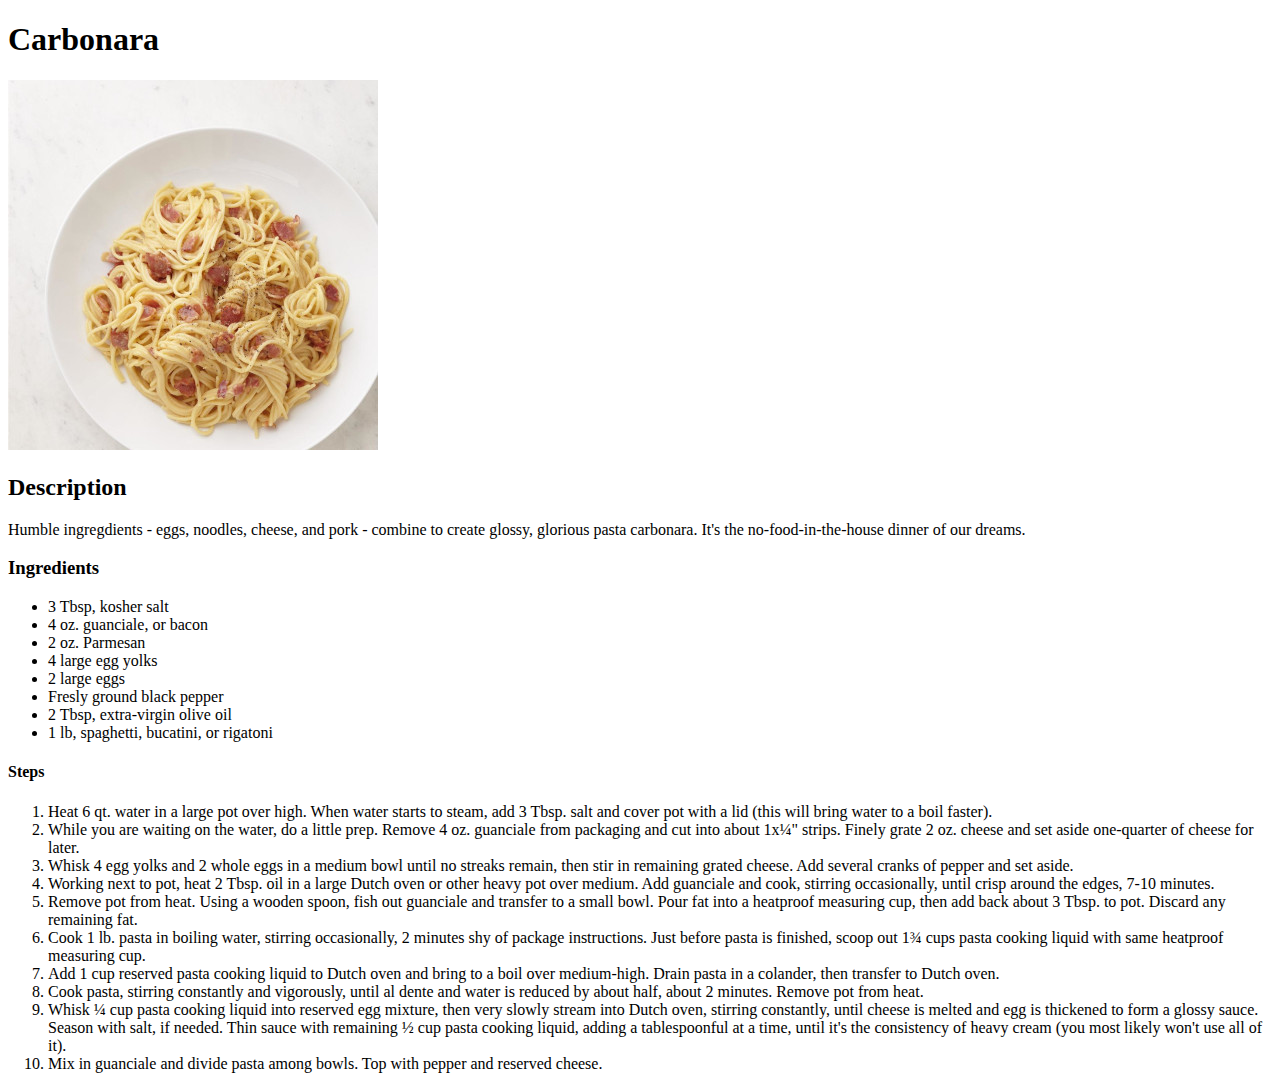
==== recipes/carbonara.html @ 99c6de37 "Add steps section" ====
<!DOCTYPE html>
<html lang="en">
  <head>
    <meta charset="utf-8">
    <title>Carbonara</title>
  </head>
  <body>
    <h1>Carbonara</h1>
    <img src="../images/carbonara.jpeg" alt="creamy pasta with bacon and pepper">
    <h2>Description</h2>
    <p>
      Humble ingregdients - eggs, noodles, cheese, and pork -
      combine to create glossy, glorious pasta carbonara.
      It's the no-food-in-the-house dinner of our dreams. 
    </p>
    <h3>Ingredients</h3>
    <ul>
     <li>3 Tbsp, kosher salt</li>
     <li>4 oz. guanciale, or bacon</li>
     <li>2 oz. Parmesan</li>
     <li>4 large egg yolks</li>
     <li>2 large eggs</li>
     <li>Fresly ground black pepper</li>
     <li>2 Tbsp, extra-virgin olive oil</li>
     <li>1 lb, spaghetti, bucatini, or rigatoni</li>
   </ul>
   <h4>Steps</h4>
   <ol>
     <li>
       Heat 6 qt. water in a large pot over high. When water starts to steam, add 3 Tbsp. salt and cover pot with a lid (this will bring water to a boil faster).
     </li>
     <li>
      While you are waiting on the water, do a little prep. Remove 4 oz. guanciale from packaging and cut into about 1x¼" strips. Finely grate 2 oz. cheese and set aside one-quarter of cheese for later.
     </li>
     <li>
      Whisk 4 egg yolks and 2 whole eggs in a medium bowl until no streaks remain, then stir in remaining grated cheese. Add several cranks of pepper and set aside.
     </li>
     <li>
      Working next to pot, heat 2 Tbsp. oil in a large Dutch oven or other heavy pot over medium. Add guanciale and cook, stirring occasionally, until crisp around the edges, 7-10 minutes.
     </li>
     <li>
      Remove pot from heat. Using a wooden spoon, fish out guanciale and transfer to a small bowl. Pour fat into a heatproof measuring cup, then add back about 3 Tbsp. to pot. Discard any remaining fat.
     </li>
     <li>
      Cook 1 lb. pasta in boiling water, stirring occasionally, 2 minutes shy of package instructions. Just before pasta is finished, scoop out 1¾ cups pasta cooking liquid with same heatproof measuring cup.
     </li>
     <li>
      Add 1 cup reserved pasta cooking liquid to Dutch oven and bring to a boil over medium-high. Drain pasta in a colander, then transfer to Dutch oven.
     </li>
     <li>
      Cook pasta, stirring constantly and vigorously, until al dente and water is reduced by about half, about 2 minutes. Remove pot from heat.
     </li>
     <li>
      Whisk ¼ cup pasta cooking liquid into reserved egg mixture, then very slowly stream into Dutch oven, stirring constantly, until cheese is melted and egg is thickened to form a glossy sauce. Season with salt, if needed. Thin sauce with remaining ½ cup pasta cooking liquid, adding a tablespoonful at a time, until it's the consistency of heavy cream (you most likely won't use all of it).
     </li>
     <li>
      Mix in guanciale and divide pasta among bowls. Top with pepper and reserved cheese.
     </li>
   </ol>
  </body>
</html>
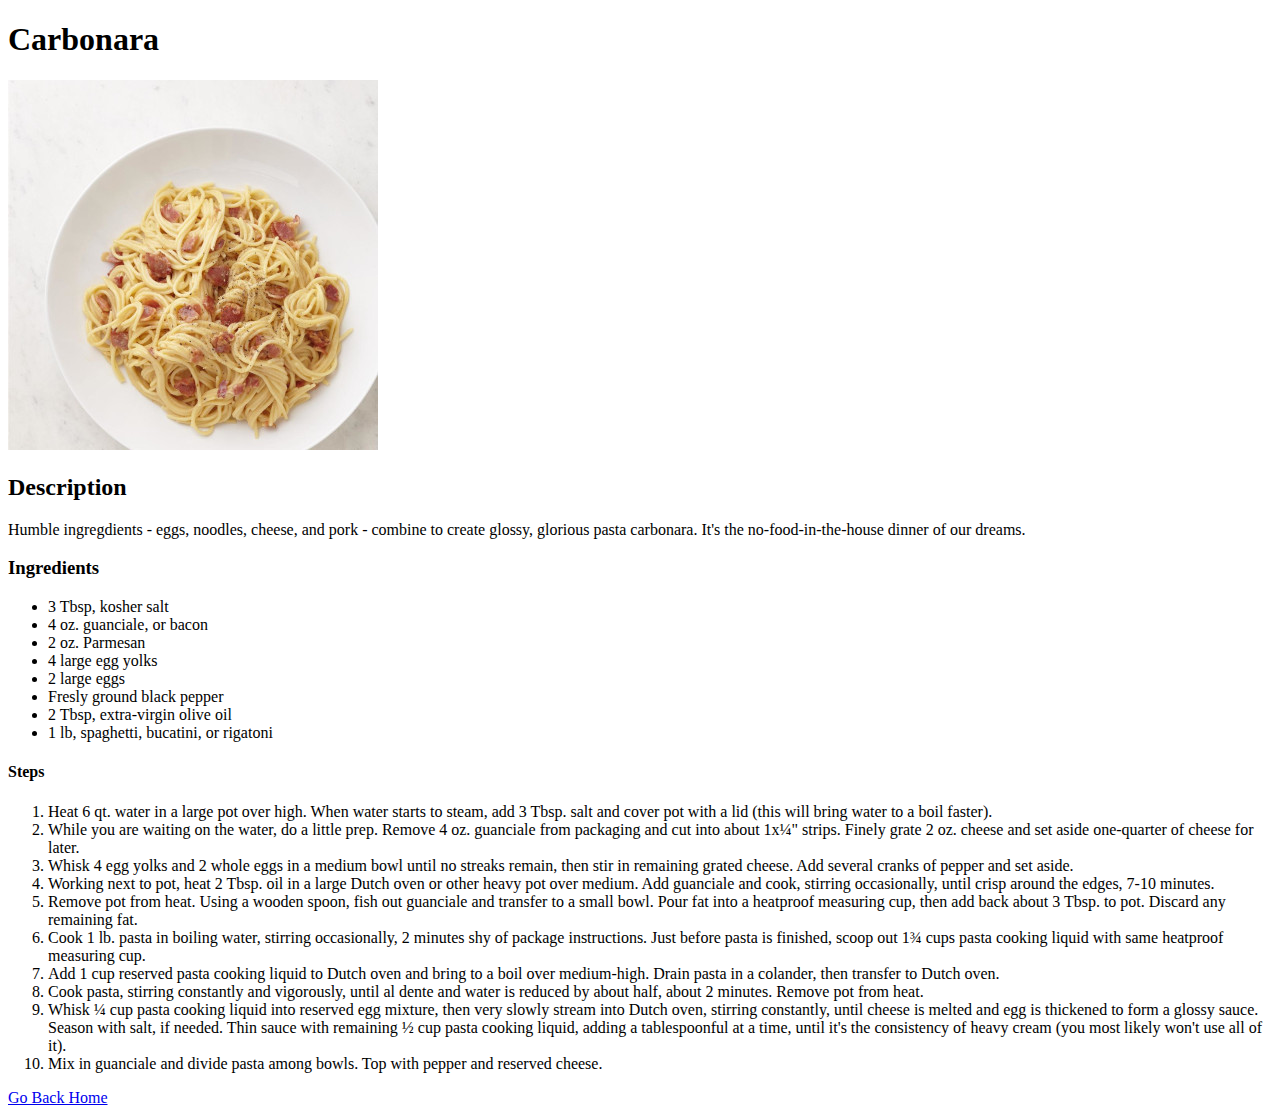
==== commit f161a439: "Add return to home link" ====
--- a/recipes/carbonara.html
+++ b/recipes/carbonara.html
@@ -57,5 +57,6 @@
       Mix in guanciale and divide pasta among bowls. Top with pepper and reserved cheese.
      </li>
    </ol>
+   <a href="../index.html">Go Back Home</a>
   </body>
 </html>
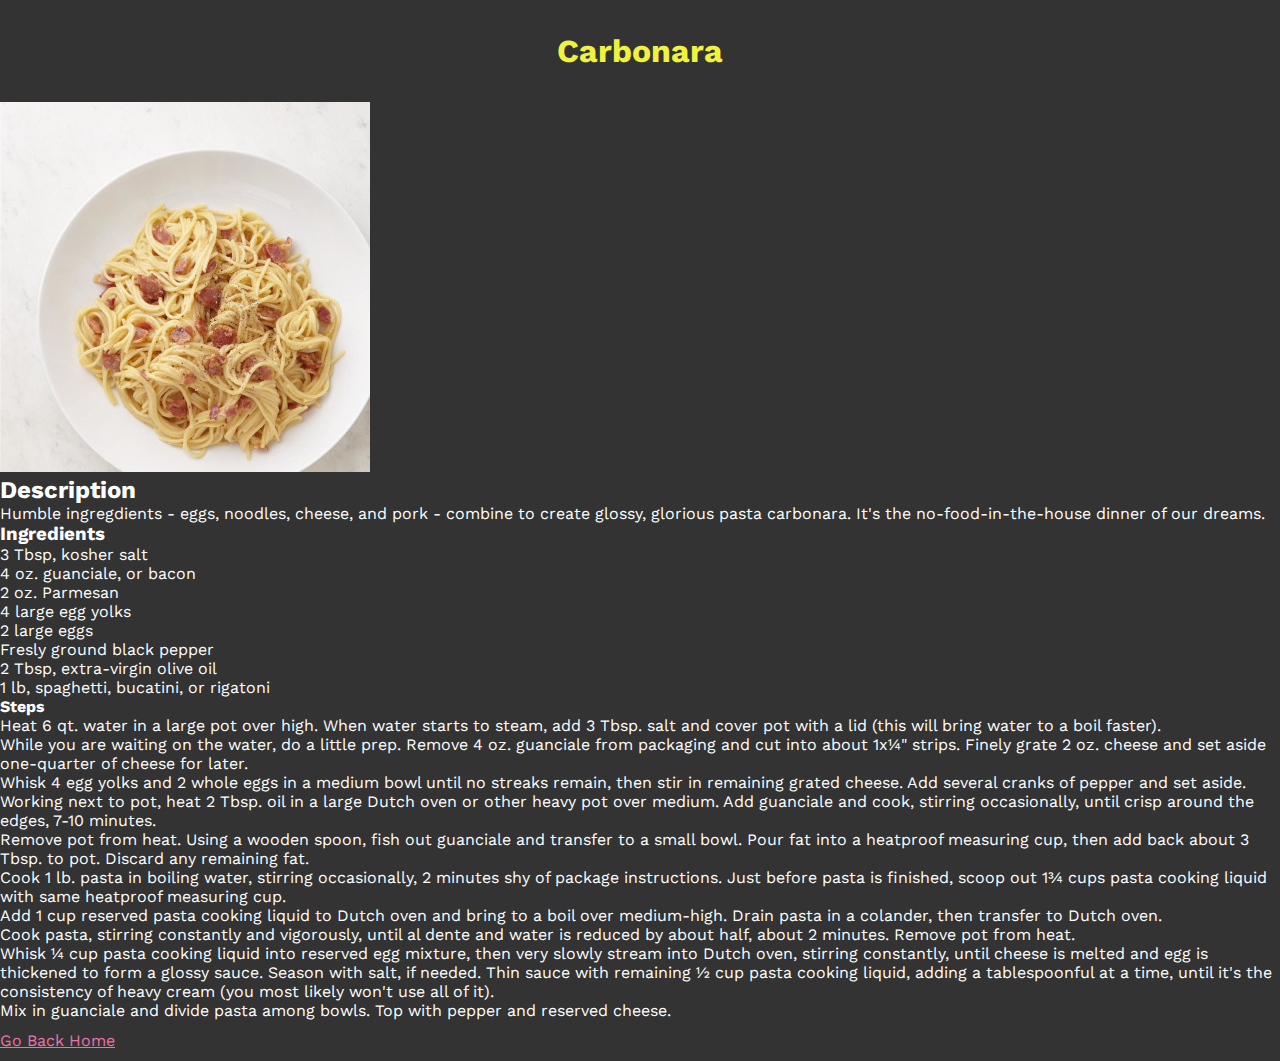
==== commit b102e8c0: "Add containerf for recipe content under the title" ====
--- a/recipes/carbonara.html
+++ b/recipes/carbonara.html
@@ -3,60 +3,68 @@
   <head>
     <meta charset="utf-8">
     <title>Carbonara</title>
+    <!-- google fonts -->
+    <link rel="preconnect" href="https://fonts.googleapis.com">
+    <link rel="preconnect" href="https://fonts.gstatic.com" crossorigin>
+    <link href="https://fonts.googleapis.com/css2?family=Inter:wght@400;700&family=Lexend+Deca&family=Work+Sans:wght@500&display=swap" rel="stylesheet">
+    <!-- My Stylesheet -->
+    <link rel="stylesheet" href="../css/styles.css">
   </head>
   <body>
     <h1>Carbonara</h1>
-    <img src="../images/carbonara.jpeg" alt="creamy pasta with bacon and pepper">
-    <h2>Description</h2>
-    <p>
-      Humble ingregdients - eggs, noodles, cheese, and pork -
-      combine to create glossy, glorious pasta carbonara.
-      It's the no-food-in-the-house dinner of our dreams. 
-    </p>
-    <h3>Ingredients</h3>
-    <ul>
-     <li>3 Tbsp, kosher salt</li>
-     <li>4 oz. guanciale, or bacon</li>
-     <li>2 oz. Parmesan</li>
-     <li>4 large egg yolks</li>
-     <li>2 large eggs</li>
-     <li>Fresly ground black pepper</li>
-     <li>2 Tbsp, extra-virgin olive oil</li>
-     <li>1 lb, spaghetti, bucatini, or rigatoni</li>
-   </ul>
-   <h4>Steps</h4>
-   <ol>
-     <li>
-       Heat 6 qt. water in a large pot over high. When water starts to steam, add 3 Tbsp. salt and cover pot with a lid (this will bring water to a boil faster).
-     </li>
-     <li>
-      While you are waiting on the water, do a little prep. Remove 4 oz. guanciale from packaging and cut into about 1x¼" strips. Finely grate 2 oz. cheese and set aside one-quarter of cheese for later.
-     </li>
-     <li>
-      Whisk 4 egg yolks and 2 whole eggs in a medium bowl until no streaks remain, then stir in remaining grated cheese. Add several cranks of pepper and set aside.
-     </li>
-     <li>
-      Working next to pot, heat 2 Tbsp. oil in a large Dutch oven or other heavy pot over medium. Add guanciale and cook, stirring occasionally, until crisp around the edges, 7-10 minutes.
-     </li>
-     <li>
-      Remove pot from heat. Using a wooden spoon, fish out guanciale and transfer to a small bowl. Pour fat into a heatproof measuring cup, then add back about 3 Tbsp. to pot. Discard any remaining fat.
-     </li>
-     <li>
-      Cook 1 lb. pasta in boiling water, stirring occasionally, 2 minutes shy of package instructions. Just before pasta is finished, scoop out 1¾ cups pasta cooking liquid with same heatproof measuring cup.
-     </li>
-     <li>
-      Add 1 cup reserved pasta cooking liquid to Dutch oven and bring to a boil over medium-high. Drain pasta in a colander, then transfer to Dutch oven.
-     </li>
-     <li>
-      Cook pasta, stirring constantly and vigorously, until al dente and water is reduced by about half, about 2 minutes. Remove pot from heat.
-     </li>
-     <li>
-      Whisk ¼ cup pasta cooking liquid into reserved egg mixture, then very slowly stream into Dutch oven, stirring constantly, until cheese is melted and egg is thickened to form a glossy sauce. Season with salt, if needed. Thin sauce with remaining ½ cup pasta cooking liquid, adding a tablespoonful at a time, until it's the consistency of heavy cream (you most likely won't use all of it).
-     </li>
-     <li>
-      Mix in guanciale and divide pasta among bowls. Top with pepper and reserved cheese.
-     </li>
-   </ol>
-   <a href="../index.html">Go Back Home</a>
+    <div class="recipe-container">
+      <img src="../images/carbonara.jpeg" alt="creamy pasta with bacon and pepper">
+      <h2>Description</h2>
+      <p>
+        Humble ingregdients - eggs, noodles, cheese, and pork -
+        combine to create glossy, glorious pasta carbonara.
+        It's the no-food-in-the-house dinner of our dreams. 
+      </p>
+      <h3>Ingredients</h3>
+      <ul>
+       <li>3 Tbsp, kosher salt</li>
+       <li>4 oz. guanciale, or bacon</li>
+       <li>2 oz. Parmesan</li>
+       <li>4 large egg yolks</li>
+       <li>2 large eggs</li>
+       <li>Fresly ground black pepper</li>
+       <li>2 Tbsp, extra-virgin olive oil</li>
+       <li>1 lb, spaghetti, bucatini, or rigatoni</li>
+     </ul>
+     <h4>Steps</h4>
+     <ol>
+       <li>
+         Heat 6 qt. water in a large pot over high. When water starts to steam, add 3 Tbsp. salt and cover pot with a lid (this will bring water to a boil faster).
+       </li>
+       <li>
+        While you are waiting on the water, do a little prep. Remove 4 oz. guanciale from packaging and cut into about 1x¼" strips. Finely grate 2 oz. cheese and set aside one-quarter of cheese for later.
+       </li>
+       <li>
+        Whisk 4 egg yolks and 2 whole eggs in a medium bowl until no streaks remain, then stir in remaining grated cheese. Add several cranks of pepper and set aside.
+       </li>
+       <li>
+        Working next to pot, heat 2 Tbsp. oil in a large Dutch oven or other heavy pot over medium. Add guanciale and cook, stirring occasionally, until crisp around the edges, 7-10 minutes.
+       </li>
+       <li>
+        Remove pot from heat. Using a wooden spoon, fish out guanciale and transfer to a small bowl. Pour fat into a heatproof measuring cup, then add back about 3 Tbsp. to pot. Discard any remaining fat.
+       </li>
+       <li>
+        Cook 1 lb. pasta in boiling water, stirring occasionally, 2 minutes shy of package instructions. Just before pasta is finished, scoop out 1¾ cups pasta cooking liquid with same heatproof measuring cup.
+       </li>
+       <li>
+        Add 1 cup reserved pasta cooking liquid to Dutch oven and bring to a boil over medium-high. Drain pasta in a colander, then transfer to Dutch oven.
+       </li>
+       <li>
+        Cook pasta, stirring constantly and vigorously, until al dente and water is reduced by about half, about 2 minutes. Remove pot from heat.
+       </li>
+       <li>
+        Whisk ¼ cup pasta cooking liquid into reserved egg mixture, then very slowly stream into Dutch oven, stirring constantly, until cheese is melted and egg is thickened to form a glossy sauce. Season with salt, if needed. Thin sauce with remaining ½ cup pasta cooking liquid, adding a tablespoonful at a time, until it's the consistency of heavy cream (you most likely won't use all of it).
+       </li>
+       <li>
+        Mix in guanciale and divide pasta among bowls. Top with pepper and reserved cheese.
+       </li>
+     </ol>
+     <a href="../index.html">Go Back Home</a>
+    </div>
   </body>
 </html>
--- a/css/styles.css
+++ b/css/styles.css
@@ -0,0 +1,38 @@
+/* Reset rules */
+html{
+    box-sizing: border-box;
+}
+
+*,
+*::before,
+*::after{
+    margin: 0;
+    padding: 0;
+    box-sizing: inherit;
+}
+
+/* General Rules */
+body{
+    background-color: #333;
+    color: #fff;
+    font-family: "Work Sans", sans-serif;
+}
+
+h1{
+    color: rgb(241, 241, 63);
+    padding: 1em 0 1em 0;
+    text-align: center;
+}
+
+a{
+    display: inline-block;
+    color: #eb71aa;
+    margin: 0.7em 0;
+}
+
+/* Recipes Menu */
+.recipes{
+    list-style: none;
+    padding: 1em 0 1em 0;
+    text-align: center;
+}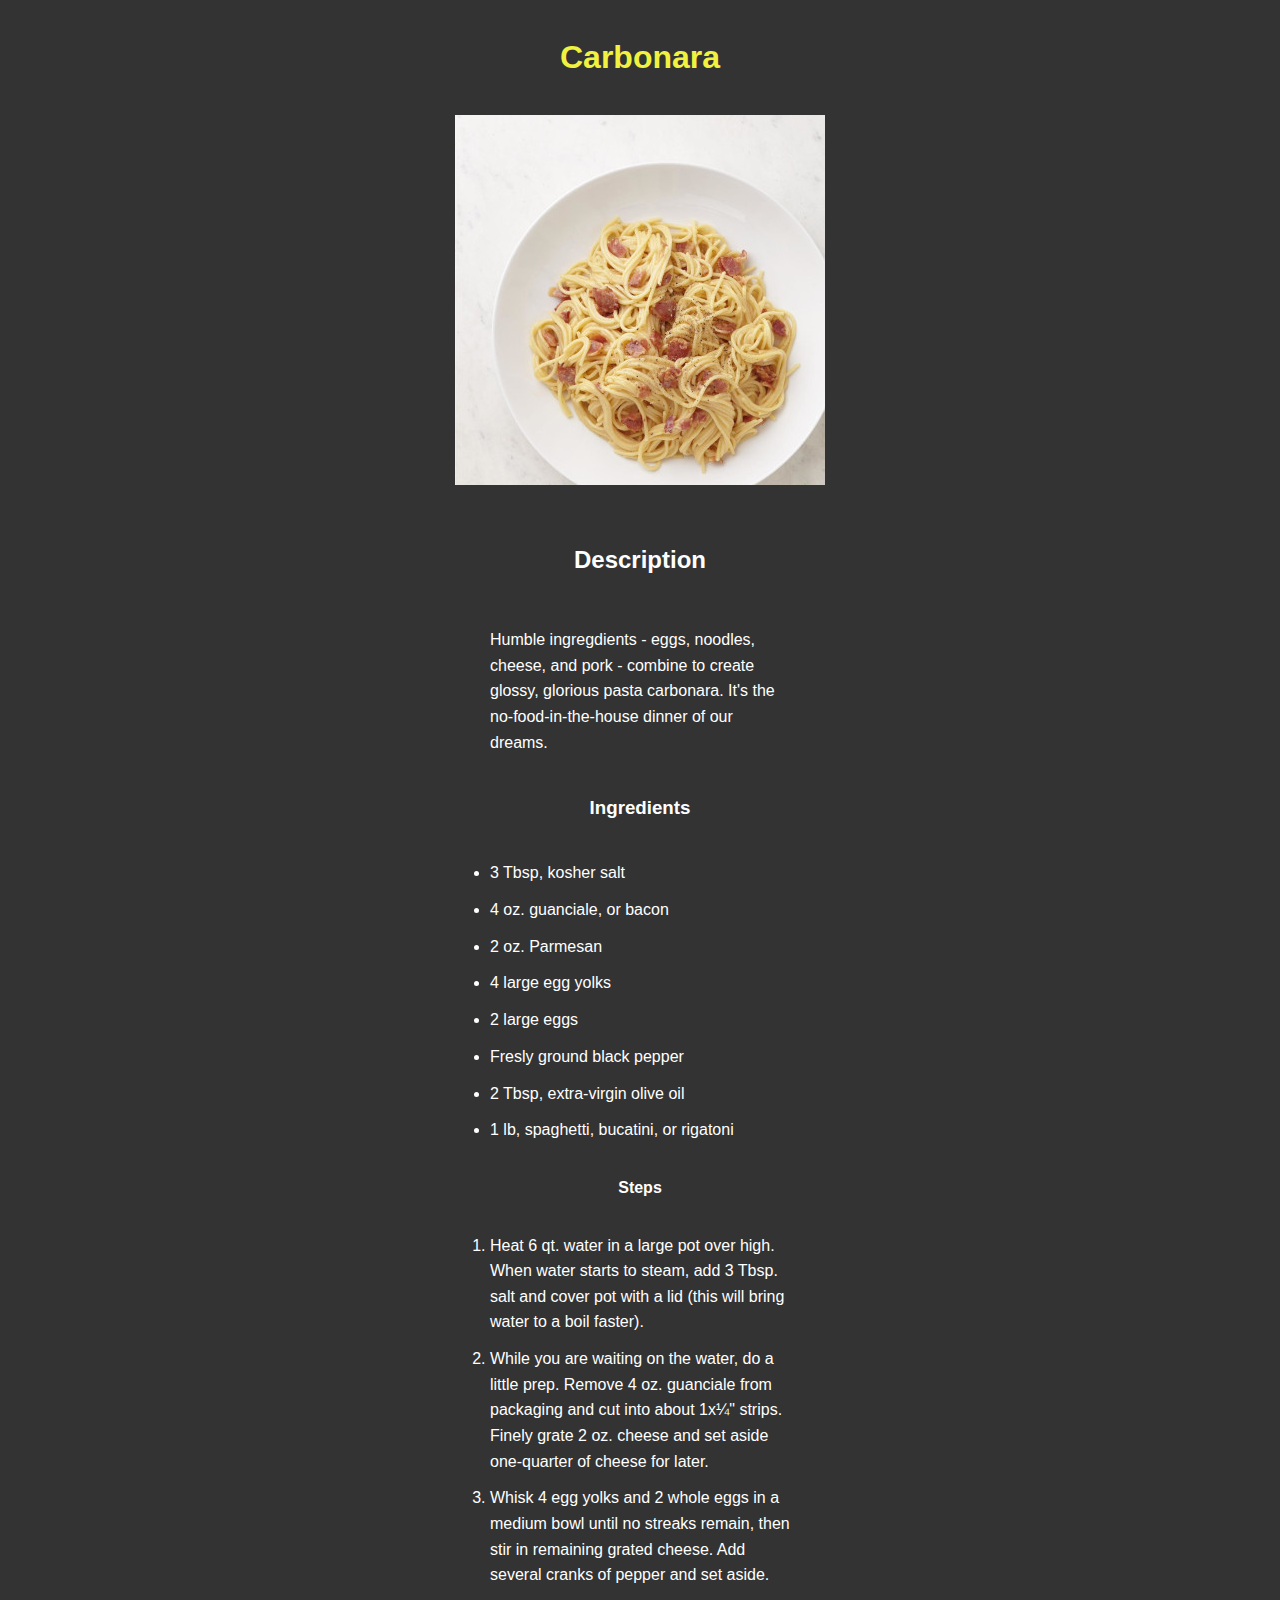
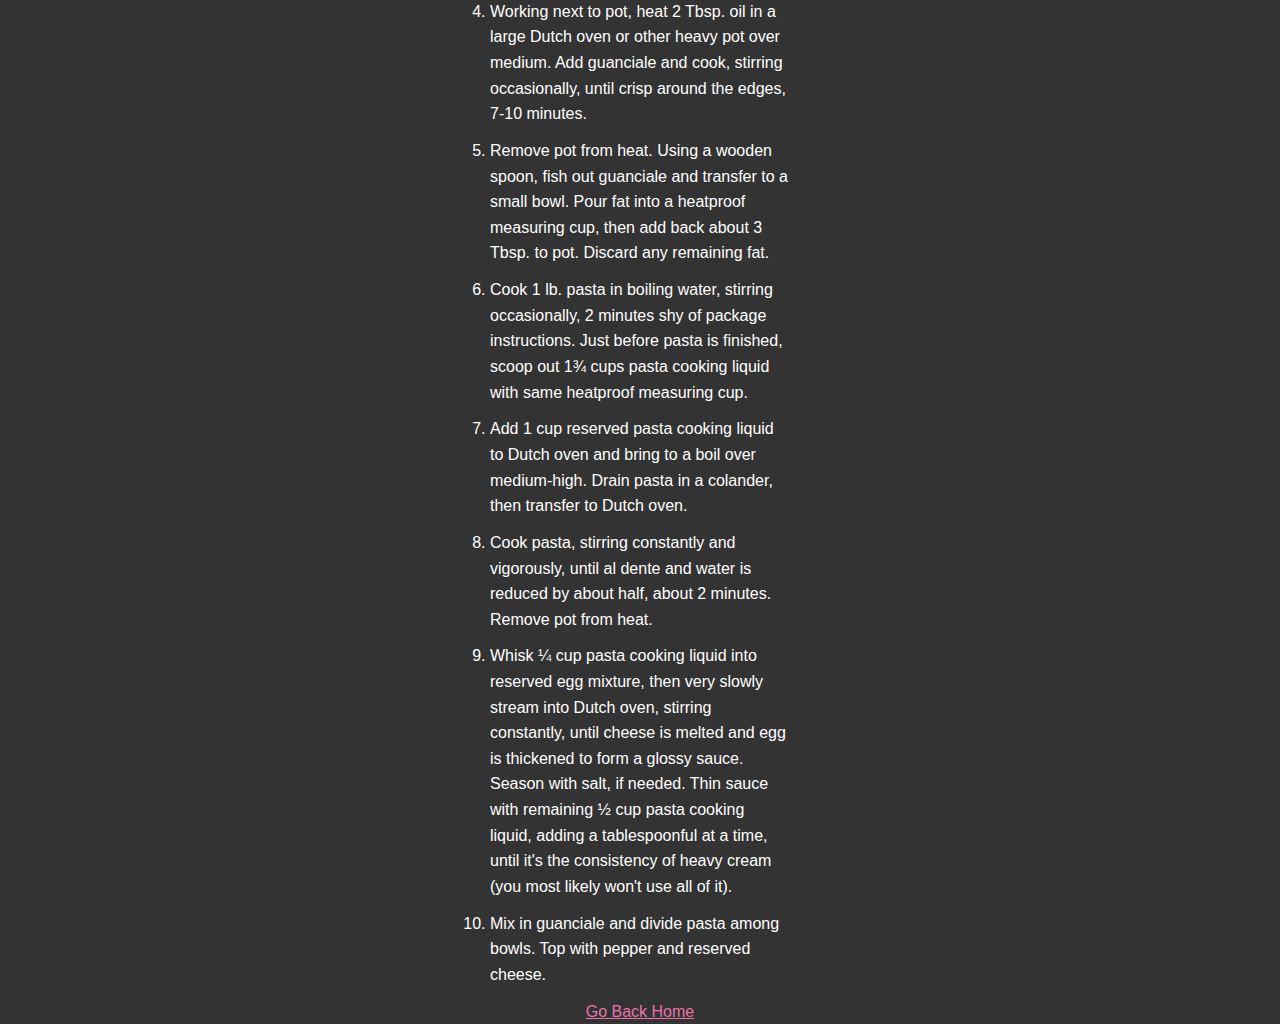
==== commit 3d32345b: "Change google fonts to cinzel decorative and lato" ====
--- a/recipes/carbonara.html
+++ b/recipes/carbonara.html
@@ -6,7 +6,7 @@
     <!-- google fonts -->
     <link rel="preconnect" href="https://fonts.googleapis.com">
     <link rel="preconnect" href="https://fonts.gstatic.com" crossorigin>
-    <link href="https://fonts.googleapis.com/css2?family=Inter:wght@400;700&family=Lexend+Deca&family=Work+Sans:wght@500&display=swap" rel="stylesheet">
+    <link href="https://fonts.googleapis.com/css2?family=Cinzel+Decorative:wght@700&family=Lato:wght@400;700;900&display=swap" rel="stylesheet">
     <!-- My Stylesheet -->
     <link rel="stylesheet" href="../css/styles.css">
   </head>
--- a/css/styles.css
+++ b/css/styles.css
@@ -16,6 +16,7 @@
     background-color: #333;
     color: #fff;
     font-family: "Work Sans", sans-serif;
+    line-height: 1.6;
 }
 
 h1{
@@ -24,15 +25,44 @@
     text-align: center;
 }
 
+h2,
+h3,
+h4,
+h5{
+    margin: 2em 0;
+}
+
 a{
     display: inline-block;
     color: #eb71aa;
+}
+
+p,
+ul,
+ol{
+    margin: 0 auto;
+    max-width: 300px;
+    text-align: left; 
+}
+
+ul,
+ol{
+    width: 80%;
+}
+
+li{
     margin: 0.7em 0;
 }
+
 
 /* Recipes Menu */
 .recipes{
     list-style: none;
     padding: 1em 0 1em 0;
     text-align: center;
+}
+
+/* Recipes Rules */
+.recipe-container{
+    text-align: center;
 }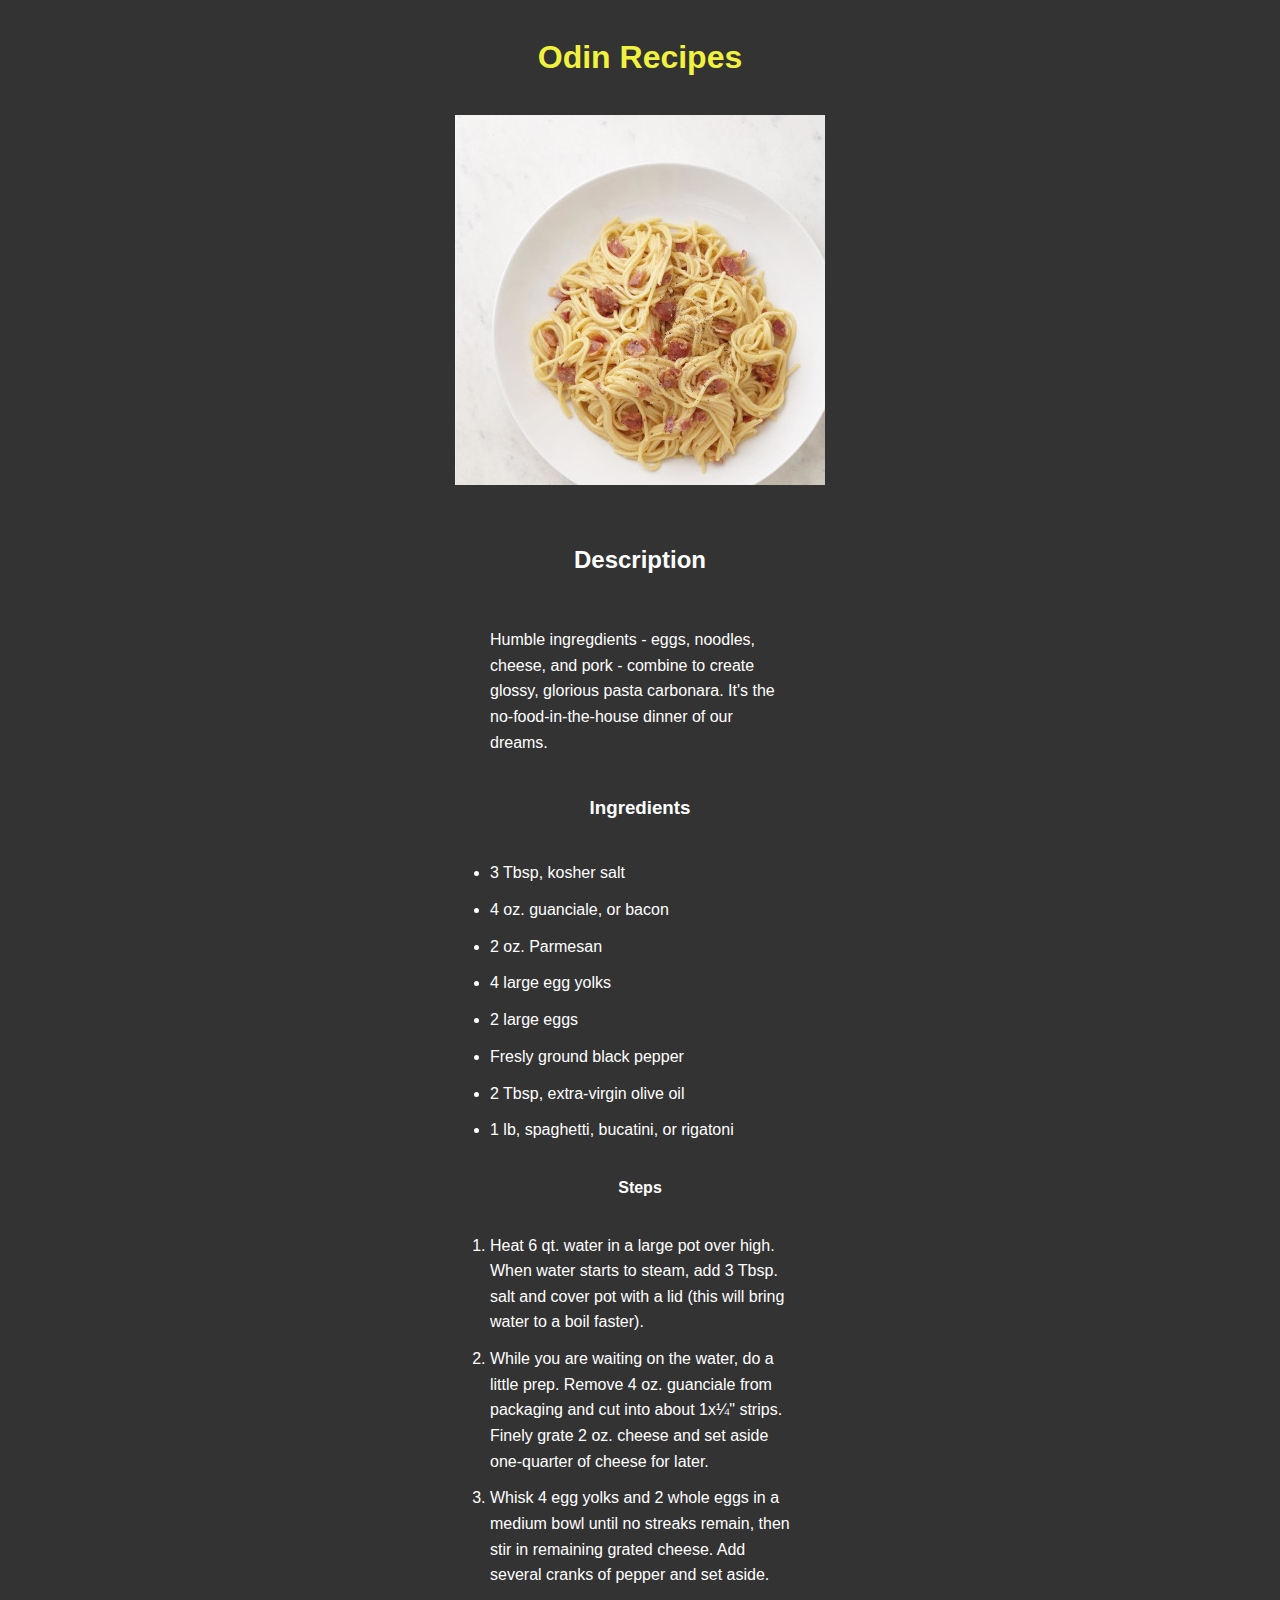
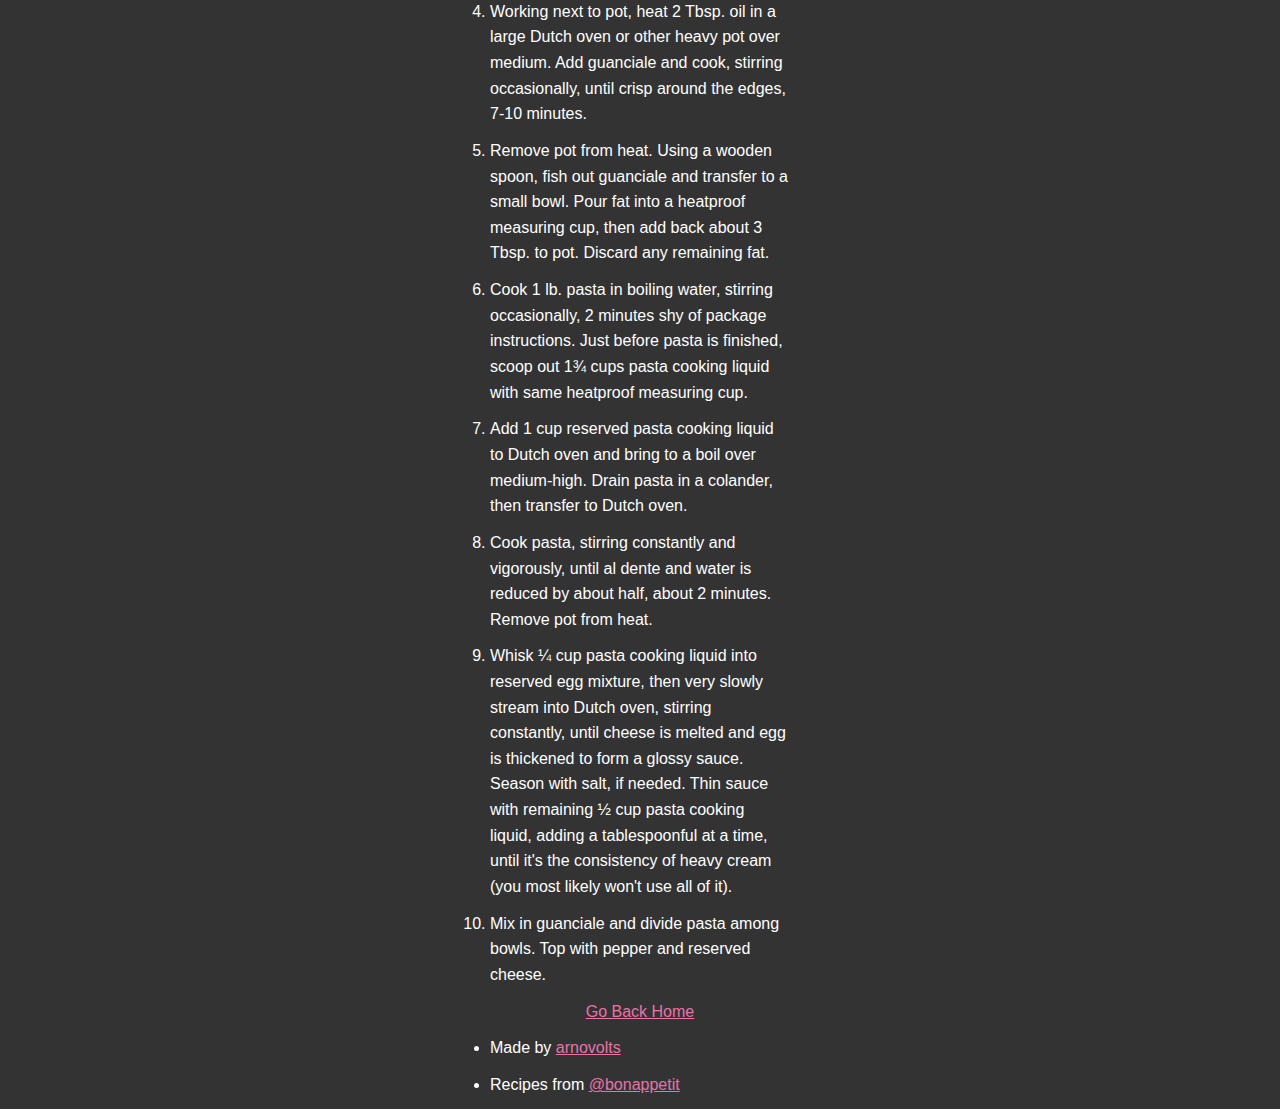
==== commit f2b415e0: "Add header and footer in recipes pages" ====
--- a/recipes/carbonara.html
+++ b/recipes/carbonara.html
@@ -11,7 +11,9 @@
     <link rel="stylesheet" href="../css/styles.css">
   </head>
   <body>
-    <h1>Carbonara</h1>
+    <header class="header">
+      <h1 class="main-heading">Odin Recipes</h1> 
+    </header>
     <div class="recipe-container">
       <img src="../images/carbonara.jpeg" alt="creamy pasta with bacon and pepper">
       <h2>Description</h2>
@@ -66,5 +68,21 @@
      </ol>
      <a href="../index.html">Go Back Home</a>
     </div>
+    <footer>
+      <ul class="credits">
+        <li class="credits-item">
+          Made by
+          <a href="https://www.github.com/arnovolts">
+            arnovolts
+          </a>
+        </li>
+        <li class="credits-item">
+          Recipes from 
+          <a href="https://www.bonappetit.com/">
+            @bonappetit
+          </a>
+        </li>
+      </ul>
+    </footer>
   </body>
 </html>
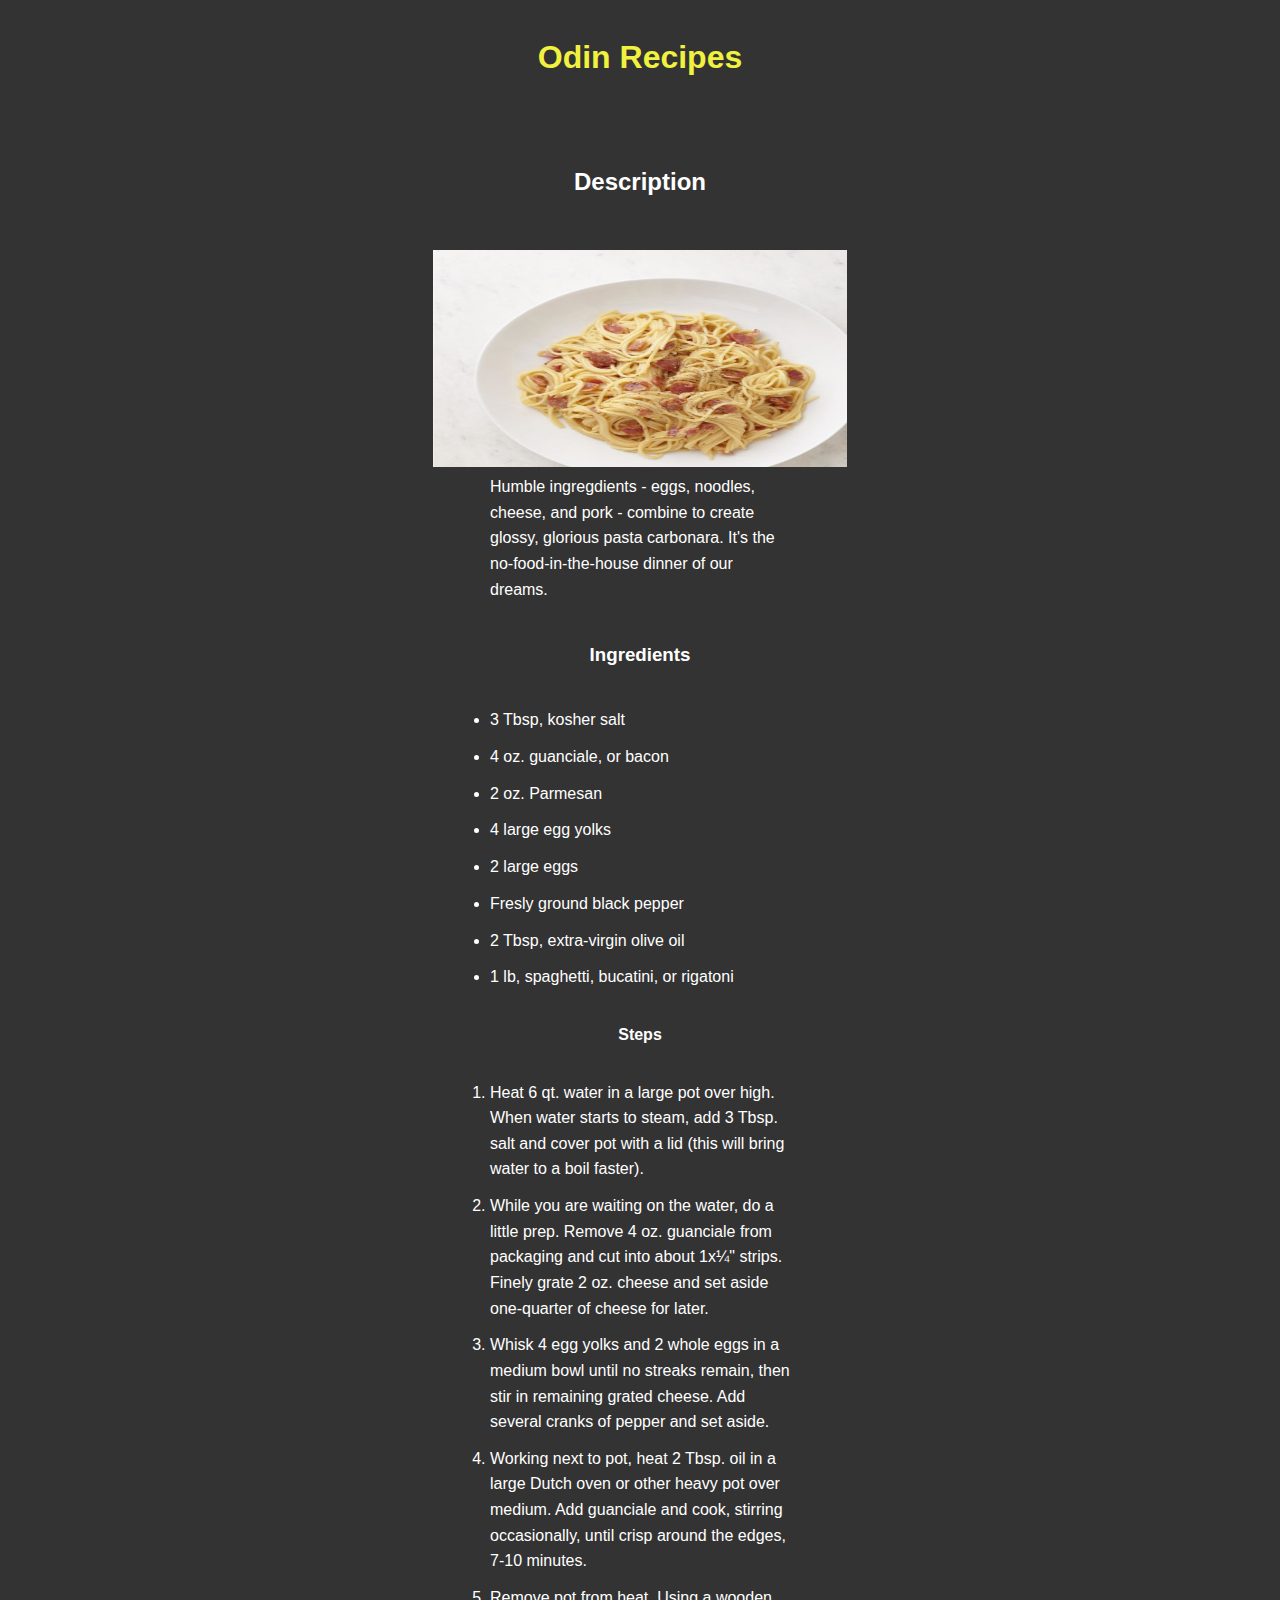
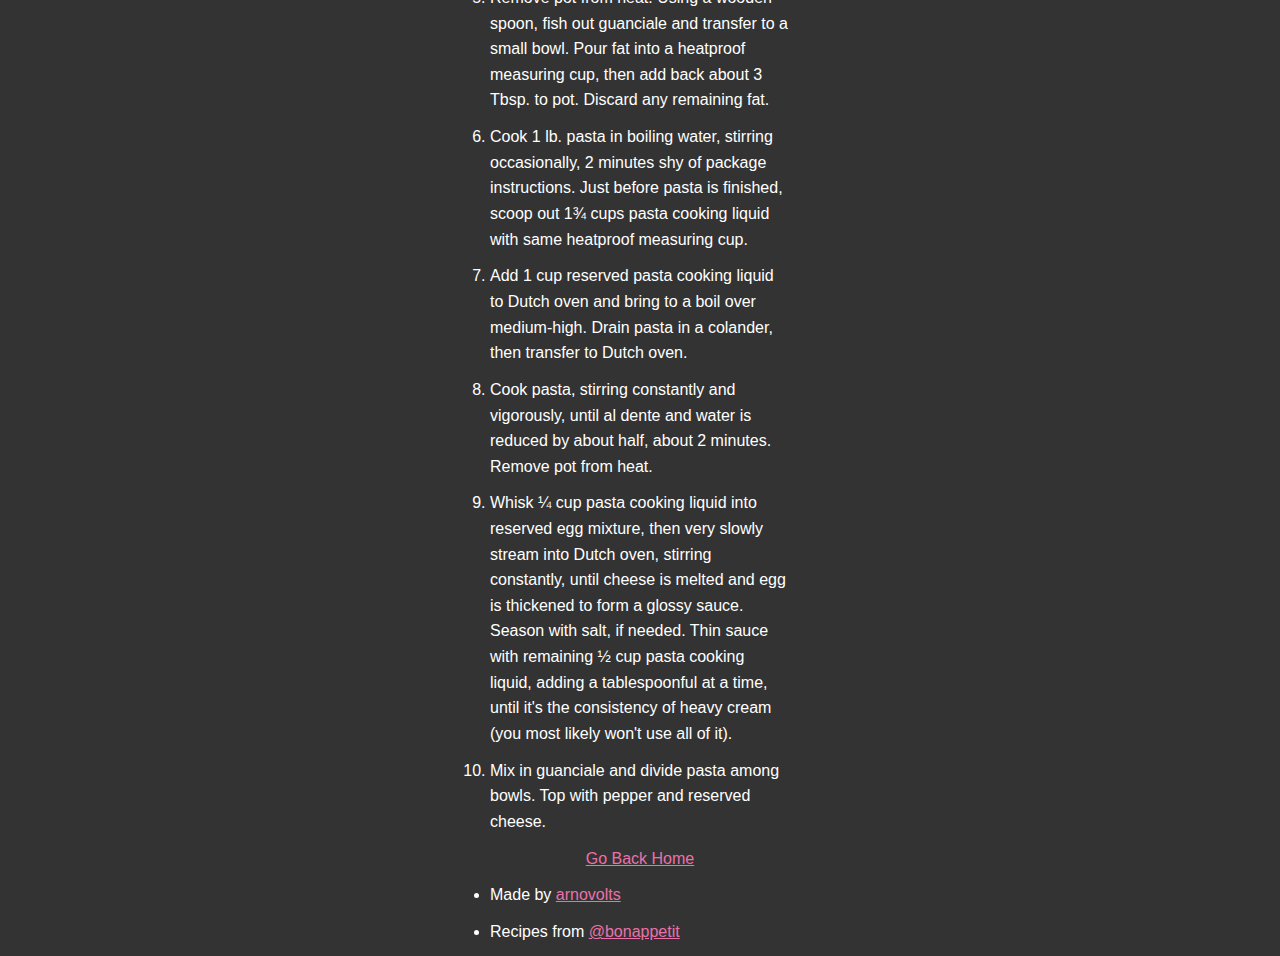
==== commit 71825dd9: "Add markup for the new design" ====
--- a/recipes/carbonara.html
+++ b/recipes/carbonara.html
@@ -15,58 +15,65 @@
       <h1 class="main-heading">Odin Recipes</h1> 
     </header>
     <div class="recipe-container">
-      <img src="../images/carbonara.jpeg" alt="creamy pasta with bacon and pepper">
-      <h2>Description</h2>
-      <p>
-        Humble ingregdients - eggs, noodles, cheese, and pork -
-        combine to create glossy, glorious pasta carbonara.
-        It's the no-food-in-the-house dinner of our dreams. 
-      </p>
+      <div class="card card-lg">
+        <h2 class="card-lg-heading">Description</h2>
+        <img class="card-lg-img"
+             src="../images/carbonara.jpeg"
+             alt="creamy pasta with bacon and pepper"
+             width="414"
+             height="217"
+        >
+        <p class="card-lg-description">
+          Humble ingregdients - eggs, noodles, cheese, and pork -
+          combine to create glossy, glorious pasta carbonara.
+          It's the no-food-in-the-house dinner of our dreams. 
+        </p>
+      </div>
       <h3>Ingredients</h3>
-      <ul>
-       <li>3 Tbsp, kosher salt</li>
-       <li>4 oz. guanciale, or bacon</li>
-       <li>2 oz. Parmesan</li>
-       <li>4 large egg yolks</li>
-       <li>2 large eggs</li>
-       <li>Fresly ground black pepper</li>
-       <li>2 Tbsp, extra-virgin olive oil</li>
-       <li>1 lb, spaghetti, bucatini, or rigatoni</li>
+      <ul class="ingredients">
+       <li class="ingredients-item">3 Tbsp, kosher salt</li>
+       <li class="ingredients-item">4 oz. guanciale, or bacon</li>
+       <li class="ingredients-item">2 oz. Parmesan</li>
+       <li class="ingredients-item">4 large egg yolks</li>
+       <li class="ingredients-item">2 large eggs</li>
+       <li class="ingredients-item">Fresly ground black pepper</li>
+       <li class="ingredients-item">2 Tbsp, extra-virgin olive oil</li>
+       <li class="ingredients-item">1 lb, spaghetti, bucatini, or rigatoni</li>
      </ul>
      <h4>Steps</h4>
-     <ol>
-       <li>
+     <ol class="steps" class="steps-item">
+       <li class="steps-item">
          Heat 6 qt. water in a large pot over high. When water starts to steam, add 3 Tbsp. salt and cover pot with a lid (this will bring water to a boil faster).
        </li>
-       <li>
+       <li class="steps-item">
         While you are waiting on the water, do a little prep. Remove 4 oz. guanciale from packaging and cut into about 1x¼" strips. Finely grate 2 oz. cheese and set aside one-quarter of cheese for later.
        </li>
-       <li>
+       <li class="steps-item">
         Whisk 4 egg yolks and 2 whole eggs in a medium bowl until no streaks remain, then stir in remaining grated cheese. Add several cranks of pepper and set aside.
        </li>
-       <li>
+       <li class="steps-item">
         Working next to pot, heat 2 Tbsp. oil in a large Dutch oven or other heavy pot over medium. Add guanciale and cook, stirring occasionally, until crisp around the edges, 7-10 minutes.
        </li>
-       <li>
+       <li class="steps-item">
         Remove pot from heat. Using a wooden spoon, fish out guanciale and transfer to a small bowl. Pour fat into a heatproof measuring cup, then add back about 3 Tbsp. to pot. Discard any remaining fat.
        </li>
-       <li>
+       <li class="steps-item">
         Cook 1 lb. pasta in boiling water, stirring occasionally, 2 minutes shy of package instructions. Just before pasta is finished, scoop out 1¾ cups pasta cooking liquid with same heatproof measuring cup.
        </li>
-       <li>
+       <li class="steps-item">
         Add 1 cup reserved pasta cooking liquid to Dutch oven and bring to a boil over medium-high. Drain pasta in a colander, then transfer to Dutch oven.
        </li>
-       <li>
+       <li class="steps-item">
         Cook pasta, stirring constantly and vigorously, until al dente and water is reduced by about half, about 2 minutes. Remove pot from heat.
        </li>
-       <li>
+       <li class="steps-item">
         Whisk ¼ cup pasta cooking liquid into reserved egg mixture, then very slowly stream into Dutch oven, stirring constantly, until cheese is melted and egg is thickened to form a glossy sauce. Season with salt, if needed. Thin sauce with remaining ½ cup pasta cooking liquid, adding a tablespoonful at a time, until it's the consistency of heavy cream (you most likely won't use all of it).
        </li>
-       <li>
+       <li class="steps-item">
         Mix in guanciale and divide pasta among bowls. Top with pepper and reserved cheese.
        </li>
      </ol>
-     <a href="../index.html">Go Back Home</a>
+     <a class="go-home-link" href="../index.html">Go Back Home</a>
     </div>
     <footer>
       <ul class="credits">
